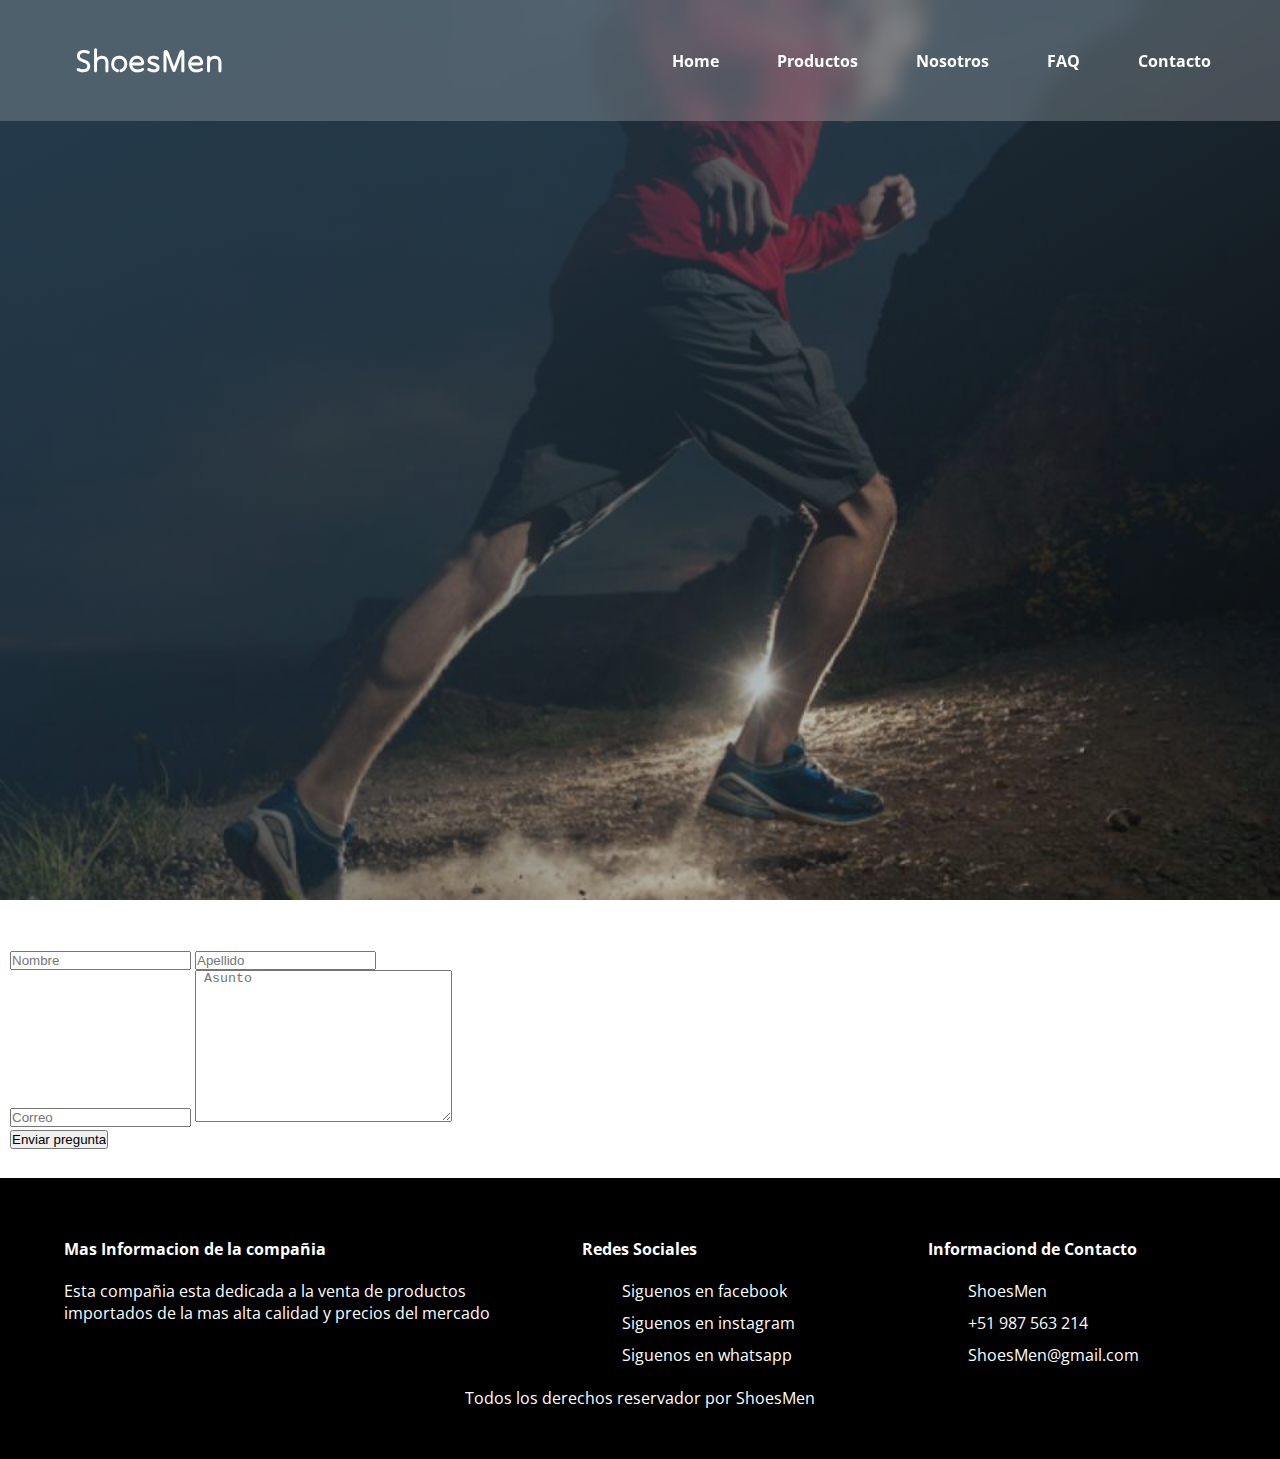
==== pages/faq.html @ b0ac6012 "Segunda pre entrega lista" ====
<!DOCTYPE html>
<html lang="en">
<head>
    <meta charset="UTF-8">
    <meta http-equiv="X-UA-Compatible" content="IE=edge">
    <meta name="viewport" content="width=device-width, initial-scale=1.0">
    <title>Document</title>

    <!-- CSS -->

<link rel="stylesheet" href="../css/style.css">
<!-- FONT GOOGLE -->
<link rel="preconnect" href="https://fonts.googleapis.com">
<link rel="preconnect" href="https://fonts.gstatic.com" crossorigin>
<link
  href="https://fonts.googleapis.com/css2?family=Open+Sans:wght@400;600;700&family=Poppins:wght@700&family=Tilt+Neon&display=swap"
  rel="stylesheet">
</head>
<body>
    <header class="hero">
        <nav class="hero__nav container"><!-- container -->
            <h1 class="hero__logo">ShoesMen</h1>
            <ul class="hero__menu">
                <li><a href="../index.html">Home</a></li>
                <li><a href="./productos.html">Productos</a></li>
                <li><a href="./nosotros.html">Nosotros</a></li>
                <li><a href="#">FAQ</a></li>
                <li><a href="./contacto.html">Contacto</a></li>
            </ul>
        </nav>
 
    </header>

    <main class="main">
        <div class="questions">
            <h1 class="faq">FAQ</h1>
            <form action="" class="form">
                <label for="">
                    <input type="text" placeholder="Nombre">
                </label>
                <label for="">
                    <input type="text"placeholder="Apellido">
                </label>
                <label for="">
                    <input type="email"placeholder="Correo">
                </label>
                <label for="">
                    <textarea name="" id="" cols="30" rows="10" placeholder=" Asunto"></textarea>
                </label>
                <input type="submit" value="Enviar pregunta">
            </form>
        </div>
    </main>
    <!-- FOOTER         ************************** -->
    <footer class="footer">

        <section class="footer__container1 container">
            <div class="footer__info ">
                <h4>Mas Informacion de la compañia</h4>
                <p>Esta compañia esta dedicada a la venta de productos
                    importados de la mas alta calidad y precios del mercado
                </p>
            </div>
            <div class="footer__redes">
                <h4>Redes Sociales</h4>
                <div class="red">
                    <a href="#"><img src="./svg/facebook.svg" alt="" class="red__img">
                        <span class="red__type">Siguenos en facebook</span></a>

                </div>

                <div class="red">
                    <a href="#"><img src="./svg/instagram.svg" alt="" class="red__img insta">
                        <span class="red__type"> Siguenos en instagram</span></a>

                </div>

                <div class="red">
                    <a href="#"><img src="./svg/whatsapp.svg" alt="" class="red__img">
                        <span class="red__type"> Siguenos en whatsapp</span></a>

                </div>

            </div>
            <div class="footer__myInfo">
                <h4>Informaciond de Contacto</h4>
                <div class="footer__ubicacion ">
                    <img src="./svg/home.svg" alt="" class="red__img">
                    <span>ShoesMen</span>
                </div>
                <div class="footer__number ">
                    <img src="./svg/phone.svg" alt="" class="red__img">
                    <span>+51 987 563 214</span>
                </div>
                <div class="footer__email ">
                    <img src="./svg/gmail.svg" alt="" class="red__img">
                    <span>ShoesMen@gmail.com</span>
                </div>
            </div>
            <section class="footer__container2 container">Todos los
                derechos reservador por ShoesMen </section>
        </section>


    </footer>
</body>
</html>
---- css/style.css ----
* {
    margin: 0;
    padding: 0;
    box-sizing: border-box !important;
}

:root {
    --poppins: 'Poppins', sans-serif;
    --open-sans: 'Open Sans', sans-serif;
    --tilt-neon: 'Tilt Neon', cursive;

    --padding-container: 80px 0;
}


body {
    font-family: var(--open-sans);
    position: relative;
    /* Ayuda para el position fixed */
    /*  padding-top: 118px; */
    /* Ayuda para el position absolute del footer */
    padding-bottom: 305px;
    min-height: 100vh;
    color: white;
}

.container {
    width: 90%;
    /* probamos con 100 anteriormente */
    max-width: 1200px;
    margin: 0 auto;
    overflow: hidden;
    padding: 40px 0;
}

.hero {
    min-height: 100vh;
    padding-top: 118px;
    /* porque necesitamos que se note la imagen, pero si solo 
    queremos tener una navBar de otro color usamos el margin */
    /* background-image: linear-gradient(to right, #243949 0%, #517fa409 100%),url(../images/fondoIndex.jpg); */
    /*   background: radial-gradient(200px 30px, #f0f, #000); */
    /* background-image: linear-gradient(150deg, #243949 60%, #517fa400 100%) ;  */
    background-image: linear-gradient(150deg, #243949 10%, #517fa400 100%), url(../images/fondoIndex.jpg);
    background-position: top;
    background-repeat: no-repeat;
    background-size: cover;

}

/* BARRA DE NAVEGACION  */
.hero__nav {
    display: flex;
    justify-content: space-between;
    width: 100%;
    align-items: center;
    background: rgba(255, 255, 255, 0.2);
    backdrop-filter: blur(10px);
    max-width: none;
    position: fixed;
    top: 0;
    left: 0;
    z-index: 200;

}

.hero__logo {
    display: inherit;
    align-items: center;
    font-family: var(--tilt-neon);
    margin-left: 75px;
}

.hero__nav .hero__menu {
    display: inherit;
    list-style: none;
    align-items: center;
    margin-right: 40px;
}

.hero__menu li {
    margin: 8px 25px;
}

.hero__menu li a {
    color: white;
    text-decoration: none;
    font-weight: bold;
    padding: 2px 4px;
    border: none;
    transition: 0.3s;
}

/* .hero__menu li a:hover {
 
    border-bottom: 2px solid red;

} */

/* BANNER */
.hero__main {
    display: flex;
    align-items: center;
    flex-direction: row;
    /* para el responsive */
    /*  margin-top: 115px; */

}

.hero__texts {
    width: 50%;
}

.hero__title {
    display: flex;
    align-items: center;
    font-family: var(--tilt-neon);
    margin: 40px 0;
    font-size: 80px;
}

.hero__paragraph {
    margin-bottom: 50px;

}

.hero__cta {
    display: inline-block;
    text-decoration: none;
    padding: 10px 30px;
    background-color: black;
    color: #ffff;
    border-radius: 10px;

}

.hero__image {
    width: 50%;
    max-width: 600px;
    /*  text-align: center; */
}

.hero__img {
    width: 70%;
    display: block;
    text-align: center;
    margin: 0 auto;
    /*     filter: drop-shadow(1px 1px  10px black);  Lo que hace es que se sobre pone*/
}

/* COMENTARIOS */
.section {
    /* color: #243949; */
    color: black;
    width: 100%;
    max-width: none;
    background-color: #ffff;
}

.section__title {
    text-align: center;
    margin: 20px 0 40px 0;
}

.section__cards {
    display: flex;
    justify-content: space-around;
    padding-bottom: 60px;
}

.section__card {
    width: 30%;
    height: 210px;
    display: flex;
    padding: 15px 25px;
    background-color: #243949d2;
    ;
    align-items: center;
    box-shadow: 5px 5px 10px black;
    border-radius: 5px;
    /*   gap:60px; */
}

.section__image {
    width: 45%;
    text-align: center;
}

.section__image .section__img {
    width: 80px;
    height: 80px;
    border-radius: 50%;
    display: block;
    margin: 5px auto;
}

.section__name h4 {
    font-size: 15px;
}

.star {
    width: 15px;
}

.section__texts p {
    /* width: auto; */
    font-size: 15px;
    text-align: justify;
    margin: 0 15px;
    /*    margin-top: -25px; */
}

/* footer *--------------- */
.footer {
    background-color: black;
    color: white;
    /* Funciona con el padding-bottom y min-height:100vh */
    position: absolute;
    bottom: 0;
    left: 0;
}

.footer__container1 {
    display: flex;
    flex-wrap: wrap;
    justify-content: space-between;
    /* width: 100%;=================================*/
    max-width: none;
}

.footer__info {
    display: flex;
    flex-direction: column;
    width: 40%;

}

.footer__info h4 {
    margin: 20px 0;
}

.footer__info p {
    text-align: start;
}

/* ============== */
.footer__redes {
    width: 25%;
}

.footer__redes h4 {
    margin: 20px 0;
}

.red {
    display: flex;
    flex-direction: row;
    margin: 10px 0;
    justify-content: space-between;
    align-items: center;

}

.red a {
    text-decoration: none;
    color: #fff;
    display: flex;
    align-items: center;
}

.red__type {
    margin-left: 10px;
}

.red__img {
    width: 30px;
}

.insta {
    background: radial-gradient(circle at 30% 107%, #fdf497 0%, #fdf497 5%, #fd5949 45%, #d6249f 60%, #285AEB 90%);
    border-radius: 5px;
}

/* ==================== */
.footer__myInfo {
    width: 25%;
}

.footer__myInfo h4 {
    margin: 20px 0;
}

.footer__ubicacion {
    display: flex;
    flex-direction: row;
    margin: 10px 0;
}

.footer__number {
    display: flex;
    flex-direction: row;
    margin: 10px 0;
}

.footer__email {
    display: flex;
    flex-direction: row;
    margin: 10px 0;
}

.footer__ubicacion span,
.footer__number span,
.footer__email span {
    margin-left: 10px;
}

.footer__container2 {
    width: 100%;
    max-width: none;
    text-align: center;
    padding-top: 10px;
    padding-bottom: 10px;
    border-top: 1px solid black;
}

/* CONTACTOOOOOOOOOOOOOOOOOOOOOOOOOO */

.hero-contacto {
    min-height: 0;
    background-image: none;
    background-color: rgba(0, 0, 0, 0.274);
}

/* MAIN- CONTACTO*/
.main__contacto {
    min-height: 100vh;
    /* sirve para la pantalla principal del Contacto */
    background-color: rgba(0, 0, 0, 0.274);
    /*   background-image: url(../images/formularioFondo.jpg); */
}

/* .main__contacto__main {
   
} */

.main__form {
    width: 90%;
    /* IMPORTANTE */
    height: 400px;
    background-color: #fd5949;
    /*   background-color: rgba(255, 255, 255, 0.2);
  backdrop-filter:calc(10px); */
    margin: 0 auto;
    /* margin-top: 50px; */
    /* ANTES ERA 150 */
    padding: 10px 30px;
    border-radius: 10px;
    box-shadow: 5px 5px 10px rgb(136, 44, 44);
    overflow: hidden;
    display: flex;
    align-items: center;
}

.title__form {
    width: 30%;
    max-height: 400px;
    margin: auto 0;
}

.title-form {
    /* para desaparecer el colapso de margen 
    dimos un padding al contenedor mayor */
    display: flex;
    justify-content: center;
    margin: 10px 0;
    color: white;
    text-transform: uppercase;
    text-align: center;
    margin-bottom: 60px;
}

.title__form span {
    display: block;

    text-align: center;
    color: #ffff;
}

/* .container__form {
    display: flex;
    flex-direction: row;
    align-items: center;
} */

.questions {
    width: 40%;
    /* era 60 */
    display: flex;
    flex-direction: column;
    padding: 5px 10px;
}

.question__item {
    display: flex;
    margin: 10px;
    align-items: center;
    justify-content: star;
    gap: 20px;

}

.question__item textarea {
    margin: auto 0;
    outline: none;
    padding: 10px;
}

.question__button {
    display: block;
    cursor: pointer;
    width: 40%;
    color: #fd5949;
    font-weight: bold;
    padding: 10px 20px;
    border: none;
    border-radius: 10px;
    margin: 0 auto;
    margin-bottom: 10px;
    margin-top: 30px
}

/* .form-img{
    
} */
.name__item {
    width: 70px;
    color: white;
}

.input {
    padding: 2px 10px;
    font-size: 15px;
    background-color: #fd5949;
    outline: none;
    border: none;
    border-bottom: 2px solid white;
    color: white;
    background-color: transparent;
}

/* .input::placeholder{
    display: none;
} */
.question__item-text {
    margin-top: 40px;
}

.input-text {
    resize: none;
    width: 300px;
    border-radius: 5px;
}


/* mapa */
.mapa {
    width: 30%;
    /* era 40 */
    overflow: hidden;
}

.mapa iframe {
    width: 100%;
    height: 300px;
    border-radius: 10px;
}

/* SERVICIOSSSSSSSSSSSSSSSSSSSSSS */

.main__producto {
    /*  min-height: 100vh; */
    background-color: rgba(0, 0, 0, 0.274);
    /* margin-bottom: 305px; */
}

.carousel {
    position: relative;
    z-index: 1;

}

.d-block {
    height: 500px;
    overflow: cover;
}

.carousel-caption>h5 {
    text-transform: uppercase;
    font-size: 80px;
    font-weight: bold;

}

/* GRIDDDDDDDD */

.collage__title {
    display: flex;
    justify-content: center;
    padding: 40px 0 10px 0;
    margin-bottom: 20px;
    font-weight: bold;
    border-bottom: 3px solid white;
}

.containerGrid {
    width: 90%;
    height: 600px;
    margin: 0 auto;
    display: grid;
    grid-template-areas:
        "item1 item2 item3 item4"
        "item1 item5 item6 item6";
    grid-template-columns: 1fr 1fr 1fr 1fr;
    grid-template-rows: 1fr 1fr;
    overflow: hidden;
    gap: 5px;


}

.grid-item {
    display: inherit;
    background-position: center;
    background-size: cover;
    background-repeat: no-repeat;
    overflow: hidden;
    place-items: center;
    color: black;
    font-size: 40px;
    font-weight: bold;
    transition: 0.5s;
}

.grid-item:hover {
    font-size: 50px;
    text-shadow: 4px 4px black;
    color: white
}

.item1 {
    grid-area: item1;
    background-image: url(../images/item1.jpg);
    transition: all 1s;
}

.item1:hover {
    background: linear-gradient(0deg, #243949 10%, #517fa446 100%), url(../images/item1.jpg);
}

.item2 {
    grid-area: item2;
    background-image: url(../images/item2.jpg);

}

.item3 {
    grid-area: item3;
    background-image: url(../images/item3.jpg);

}

.item4 {
    grid-area: item4;
    background-image: url(../images/item4.jpg);

}

.item5 {
    grid-area: item5;
    background-image: url(../images/item2.jpg);

}

.item6 {
    grid-area: item6;
    background-image: url(../images/item6.jpg);

}

@media screen and (max-width:375px) {

    /* BARRA DE NAVEGACION */

    .hero__nav {
        display: flex;
        flex-direction: column;
        padding-bottom: 5px;
    }

    .hero__logo {
        width: 150px;
        text-align: center;
        padding: 0 20px;
        margin: 0 auto;
        margin-bottom: 5px;
        border-bottom: 2px solid white;
    }

    .hero__nav .hero__menu {
        display: inherit;
        flex-wrap: wrap;
        justify-content: center;
    }

    .hero__menu li {
        margin: 8px 10px;
    }

    /* FFFFFFFFFFFFFFFFFFF */

    .hero__main {

        flex-direction: column-reverse;
    }

    .hero__texts {
        width: 100%;
        text-align: center;
    }

    .hero__title {
        font-size: 70px;
        margin-top: 10px;
        margin-bottom: 10px;
    }

    .hero__paragraph {
        text-align: justify;
    }

    .hero__cta {
        display: block;
        width: 40%;
        margin: 0 auto;
        ;
    }

    .hero__image {
        width: 60%;
        max-width: 600px;
        /*  text-align: center; */
    }

    .hero__img {
        width: 100%;
        display: block;
        margin: 0 auto;
        /*     filter: drop-shadow(1px 1px  10px black);  Lo que hace es que se sobre pone*/
    }

    /* COMENTARIO */

    .main {
        margin-bottom: 200px;
    }

    .section__cards {
        flex-wrap: wrap;
        padding-bottom: 60px;
        gap: 20px;
    }

    .section__card {
        width: 70%;
    }

    /* footer */


    .footer__info {
        width: 100%;
    }

    .footer__info p {
        text-align: justify;
    }

    /* ============== */
    .footer__redes {
        width: 50%;
        margin-top: 10px;
    }


    /* ==================== */
    .footer__myInfo {
        width: 50%;
        margin-top: 10px;
        padding-left: 20px;
        border-left: 1px solid white;
    }

    .footer__myInfo h4 {
        margin: 20px 0;
        text-align: center;
    }

    .footer__container2 {
        width: 100%;
        max-width: none;
        text-align: center;
        padding-top: 10px;
        padding-bottom: 10px;
        border-top: 1px solid black;
    }



    /* ===============PRODUCTO================================ */

    .main__producto {
        margin-bottom: 250px;
    }

    .d-block {
        height: 300px;
        overflow: cover;
    }

    /*. carousel-caption>h5 {
    text-transform: uppercase;
    font-size: 80px;
    font-weight: bold;
text-align: center;
} */

    /* GRIDDDDDDDD */

    .collage__title {
        padding-top: 10px;
        text-align: center;
    }

    .containerGrid {
        width: 90%;
        height: 400px;
        margin: 0 auto;
        display: grid;
        grid-template-areas:
            "item1 item2 item3 "
            "item1 item4 item5 "
            "item6 item6 item5";
        grid-template-columns: repeat(3, 1fr);
        grid-template-rows: 1fr 1fr 1rf;
        gap: 5px;


    }

    .grid-item {
        font-size: 20px;
        color: white;
    }

    .grid-item:hover {
        font-size: 25px;
        text-shadow: 2px 2px black;

    }

}
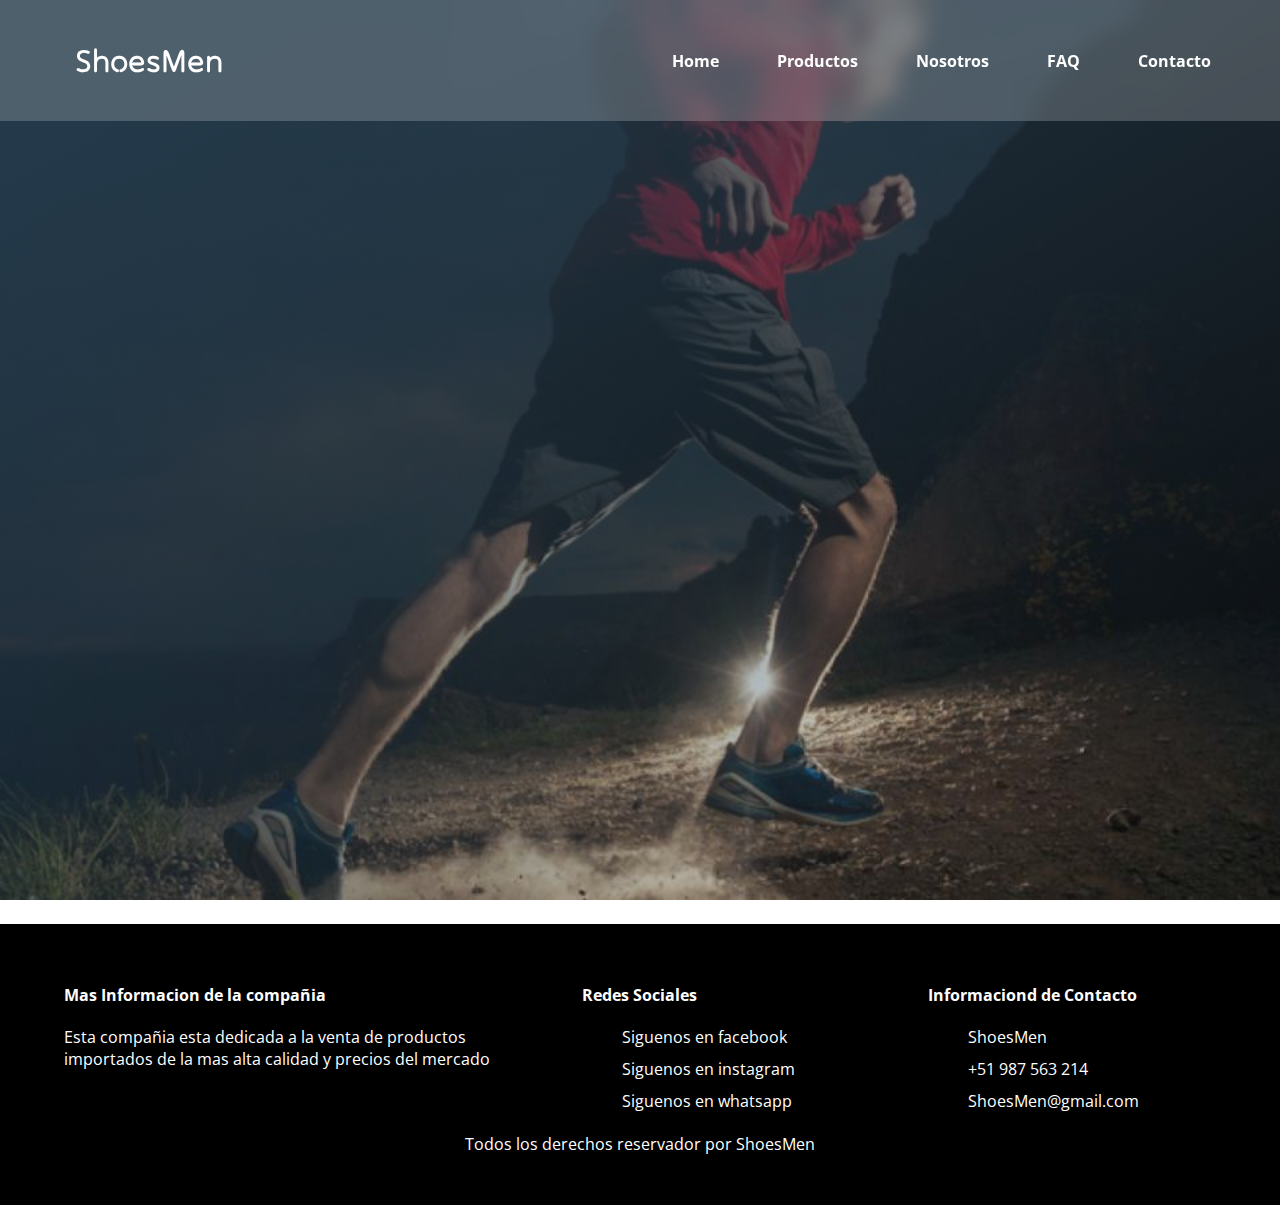
==== commit 377c8bec: "agregamos contenido al main" ====
--- a/pages/faq.html
+++ b/pages/faq.html
@@ -31,26 +31,7 @@
  
     </header>
 
-    <main class="main">
-        <div class="questions">
-            <h1 class="faq">FAQ</h1>
-            <form action="" class="form">
-                <label for="">
-                    <input type="text" placeholder="Nombre">
-                </label>
-                <label for="">
-                    <input type="text"placeholder="Apellido">
-                </label>
-                <label for="">
-                    <input type="email"placeholder="Correo">
-                </label>
-                <label for="">
-                    <textarea name="" id="" cols="30" rows="10" placeholder=" Asunto"></textarea>
-                </label>
-                <input type="submit" value="Enviar pregunta">
-            </form>
-        </div>
-    </main>
+  
     <!-- FOOTER         ************************** -->
     <footer class="footer">
 
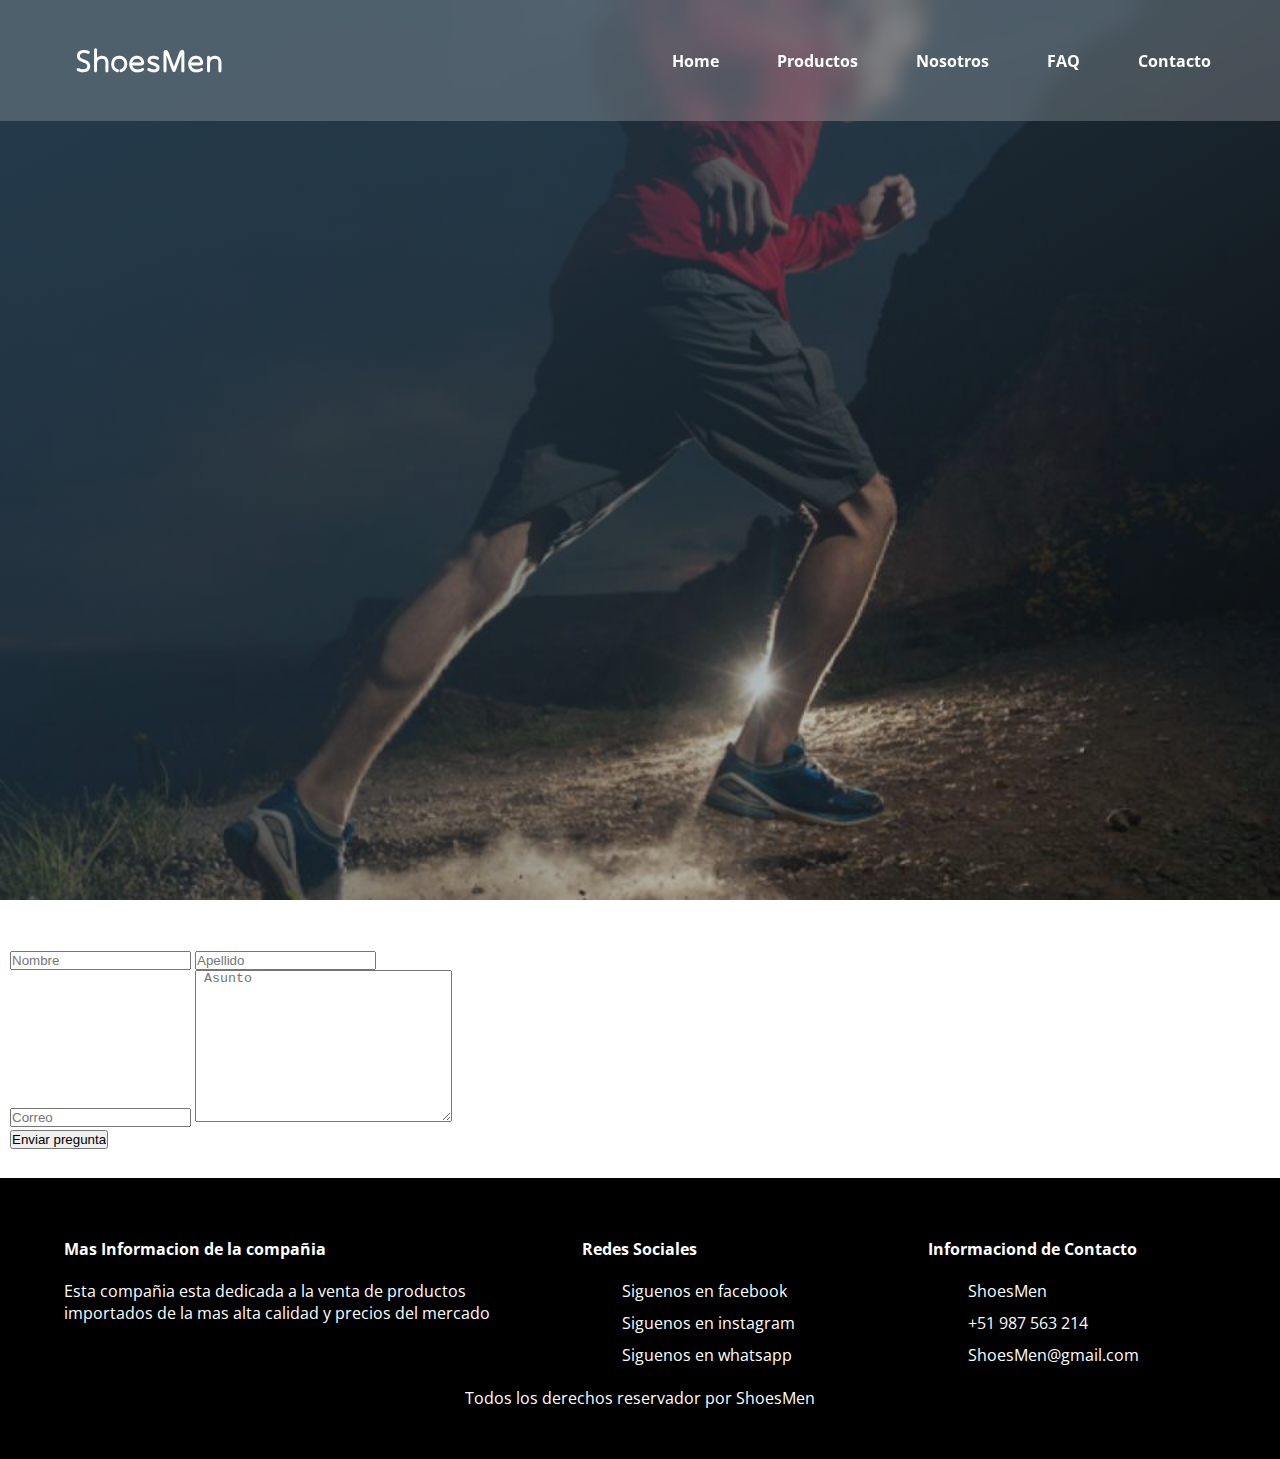
==== commit 36385c28: "agregamos nosotros" ====
--- a/pages/faq.html
+++ b/pages/faq.html
@@ -31,7 +31,26 @@
  
     </header>
 
-  
+    <main class="main">
+        <div class="questions">
+            <h1 class="faq">FAQ</h1>
+            <form action="" class="form">
+                <label for="">
+                    <input type="text" placeholder="Nombre">
+                </label>
+                <label for="">
+                    <input type="text"placeholder="Apellido">
+                </label>
+                <label for="">
+                    <input type="email"placeholder="Correo">
+                </label>
+                <label for="">
+                    <textarea name="" id="" cols="30" rows="10" placeholder=" Asunto"></textarea>
+                </label>
+                <input type="submit" value="Enviar pregunta">
+            </form>
+        </div>
+    </main>
     <!-- FOOTER         ************************** -->
     <footer class="footer">
 
